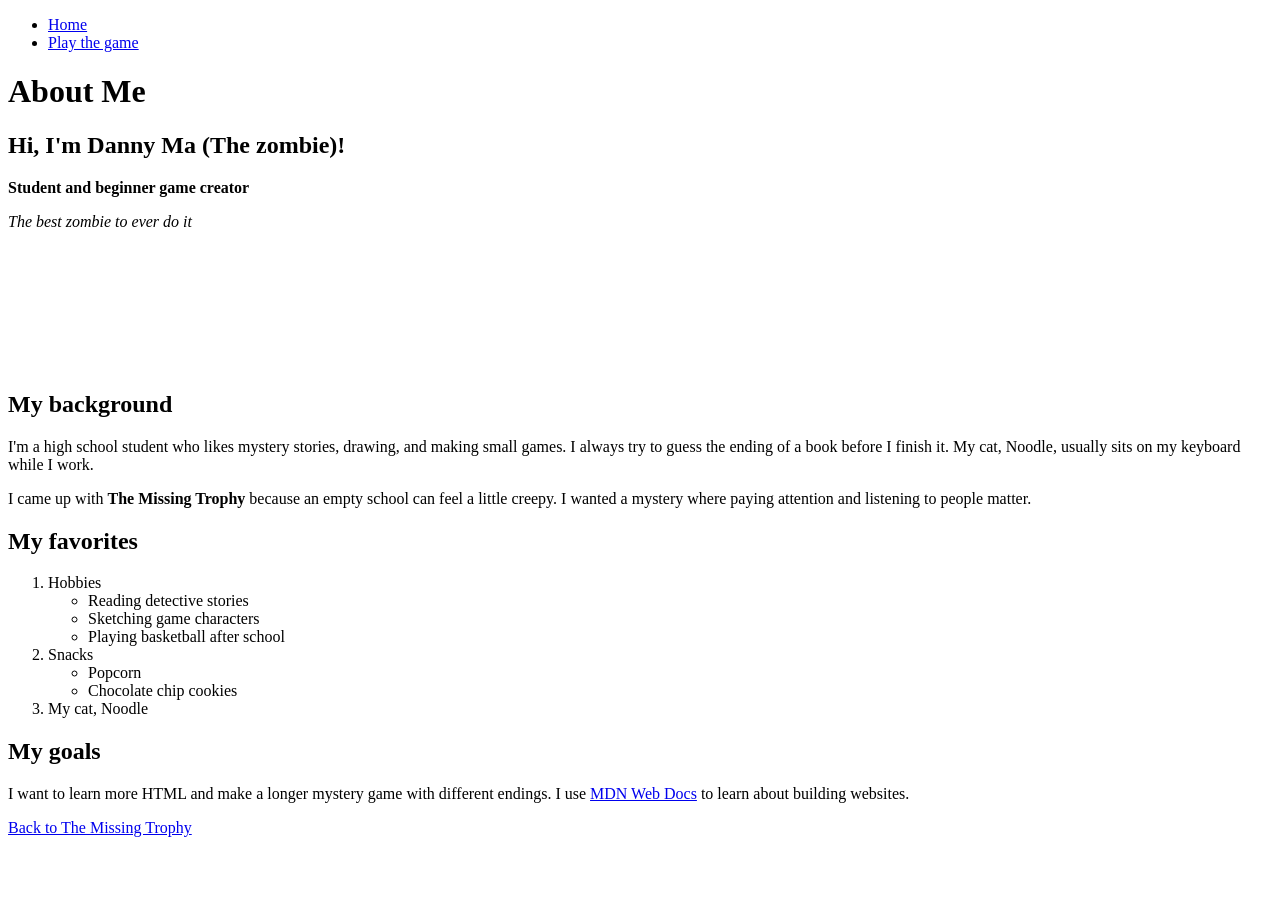
==== about.html @ 457441a6 "everything everywhere all at once" ====
<!DOCTYPE html>
<html lang="en">
<head>
    <meta charset="UTF-8">
    <meta name="viewport" content="width=device-width, initial-scale=1.0">
    <title>About Danny Ma (The zombie)</title>
</head>
<body>
    <header>
        <nav>
            <ul>
                <li><a href="index.html">Home</a></li>
                <li><a href="game.html">Play the game</a></li>
            </ul>
        </nav>
    </header>

    <main>
        <h1>About Me</h1>
        <h2>Hi, I'm Danny Ma (The zombie)!</h2>
        <p><strong>Student and beginner game creator</strong></p>
        <p><em>The best zombie to ever do it</em></p>

        <video autoplay loop muted playsinline width="120" height="120">
            <source src="https://i.makeagif.com/media/9-29-2026/yC5vvU.mp4" type="video/mp4">
            browser doesn't support videos
          </video>       

        <section>
            <h2>My background</h2>
            <p>I'm a high school student who likes mystery stories, drawing, and making small games. I always try to guess the ending of a book before I finish it. My cat, Noodle, usually sits on my keyboard while I work.</p>
            <p>I came up with <strong>The Missing Trophy</strong> because an empty school can feel a little creepy. I wanted a mystery where paying attention and listening to people matter.</p>
        </section>

        <section>
            <h2>My favorites</h2>
            <ol>
                <li>
                    Hobbies
                    <ul>
                        <li>Reading detective stories</li>
                        <li>Sketching game characters</li>
                        <li>Playing basketball after school</li>
                    </ul>
                </li>
                <li>
                    Snacks
                    <ul>
                        <li>Popcorn</li>
                        <li>Chocolate chip cookies</li>
                    </ul>
                </li>
                <li>My cat, Noodle</li>
            </ol>
        </section>

        <section>
            <h2>My goals</h2>
            <p>I want to learn more HTML and make a longer mystery game with different endings. I use <a href="https://developer.mozilla.org/en-US/docs/Learn_web_development">MDN Web Docs</a> to learn about building websites.</p>
            <!-- <p>My next mystery might take place in a museum.</p> -->
            <p><a href="index.html">Back to The Missing Trophy</a></p>
        </section>
    </main>
</body>
</html>
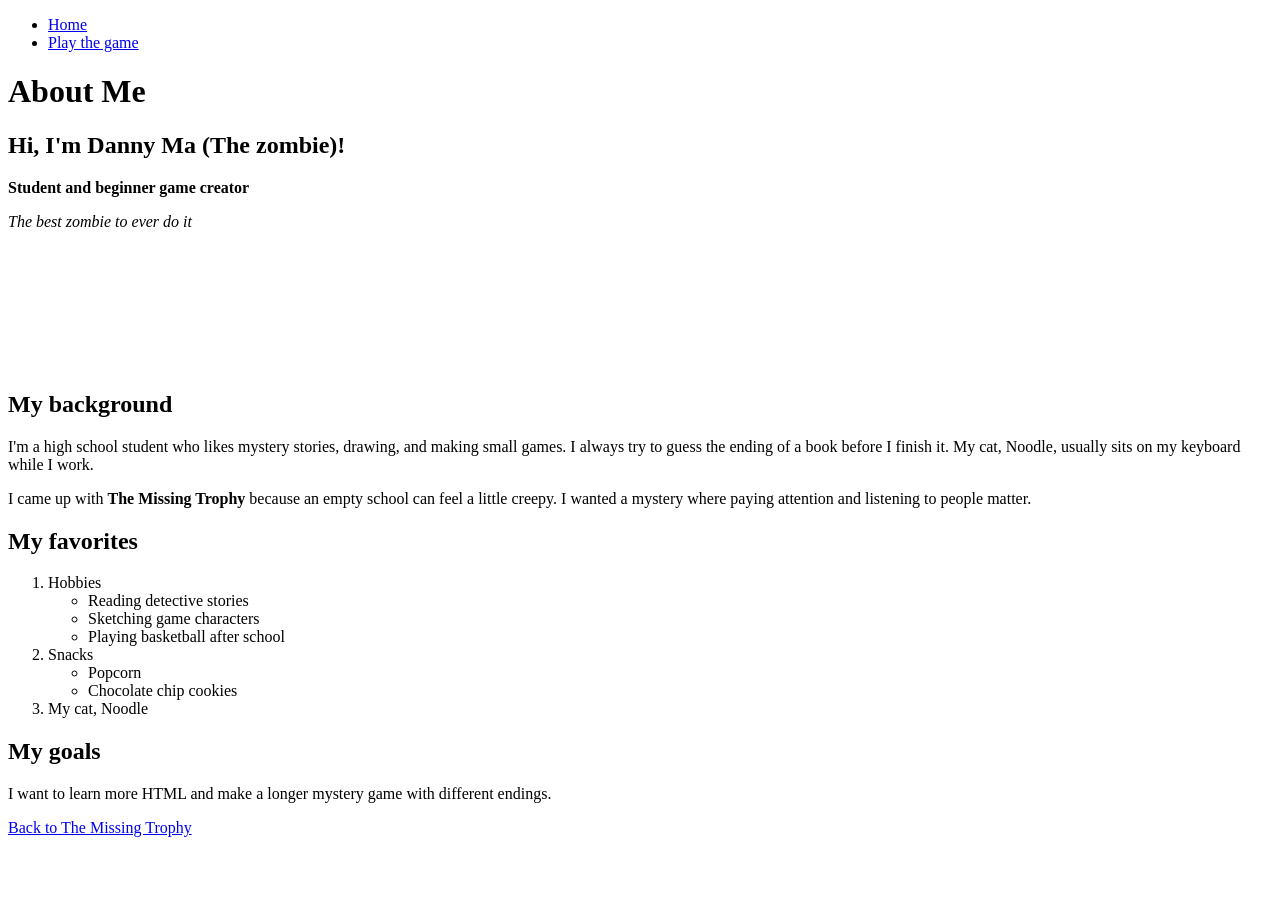
==== commit c92776e1: "story game and backend" ====
--- a/about.html
+++ b/about.html
@@ -56,7 +56,7 @@
 
         <section>
             <h2>My goals</h2>
-            <p>I want to learn more HTML and make a longer mystery game with different endings. I use <a href="https://developer.mozilla.org/en-US/docs/Learn_web_development">MDN Web Docs</a> to learn about building websites.</p>
+            <p>I want to learn more HTML and make a longer mystery game with different endings. </p>
             <!-- <p>My next mystery might take place in a museum.</p> -->
             <p><a href="index.html">Back to The Missing Trophy</a></p>
         </section>
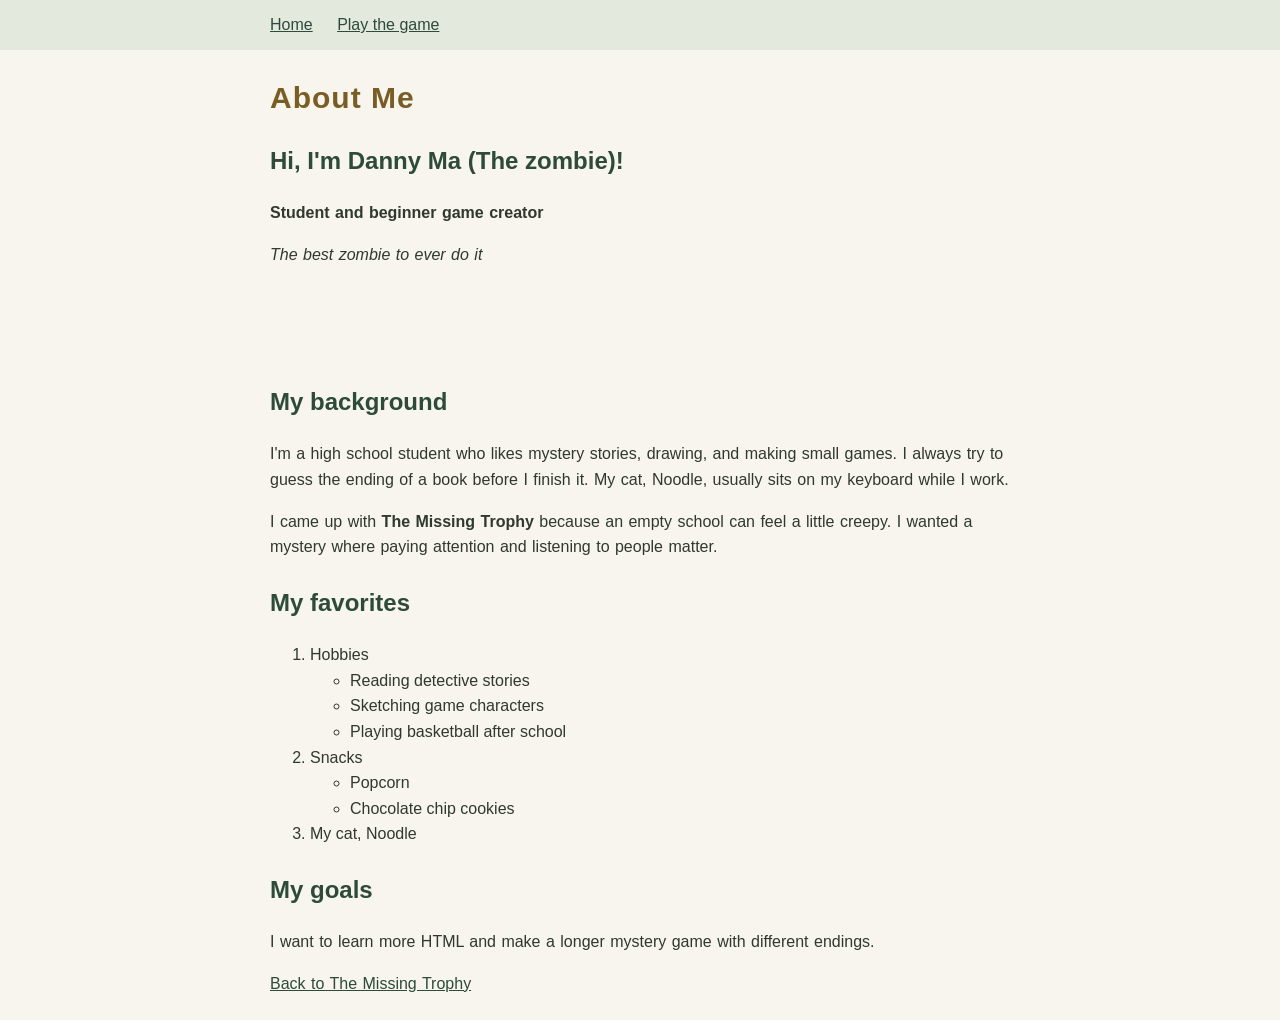
==== commit 259e6d4b: "update" ====
--- a/about.html
+++ b/about.html
@@ -4,6 +4,7 @@
     <meta charset="UTF-8">
     <meta name="viewport" content="width=device-width, initial-scale=1.0">
     <title>About Danny Ma (The zombie)</title>
+    <link rel="stylesheet" href="style.css">
 </head>
 <body>
     <header>
@@ -16,7 +17,7 @@
     </header>
 
     <main>
-        <h1>About Me</h1>
+        <h1 class="heading">About Me</h1>
         <h2>Hi, I'm Danny Ma (The zombie)!</h2>
         <p><strong>Student and beginner game creator</strong></p>
         <p><em>The best zombie to ever do it</em></p>
--- a/style.css
+++ b/style.css
@@ -0,0 +1,134 @@
+body {
+    font-family: Arial, sans-serif;
+    font-size: 16px;
+    color: #30382f;
+    background-color: #f7f5ed;
+    line-height: 1.6;
+    margin: 0;
+}
+
+header {
+    background-color: #e4e9de;
+    padding: 12px 16px;
+}
+
+nav ul {
+    list-style: none;
+    max-width: 740px;
+    margin: 0 auto;
+    padding: 0;
+}
+
+nav li {
+    display: inline-block;
+    margin-right: 20px;
+}
+
+a {
+    color: rgb(45, 74, 58);
+}
+
+main {
+    max-width: 740px;
+    margin: 24px auto;
+    padding: 0 16px;
+}
+
+.heading {
+    color: #795d24;
+    font-size: 30px;
+    letter-spacing: 1px;
+    text-align: left;
+}
+
+.card {
+    padding: 16px;
+    border: 1px solid #bbc5b6;
+    background-color: white;
+    text-align: left;
+    margin: 24px 0;
+}
+
+#clue-count {
+    color: #2d4a3a;
+    background-color: #e4e9de;
+    font-weight: bold;
+    padding: 4px;
+}
+
+h2, h3 {
+    color: #2d4a3a;
+    font-weight: 700;
+}
+
+p {
+    word-spacing: 1px;
+}
+
+section {
+    margin: 24px 0;
+}
+
+fieldset {
+    border: 1px solid #bbc5b6;
+    padding: 12px;
+    min-width: 0;
+}
+
+img, video {
+    border-radius: 6px; /* 10. Rounded image corners */
+    max-width: 100%;
+    height: auto;
+    vertical-align: middle;
+    margin: 8px 8px 8px 0;
+}
+
+blockquote {
+    font-style: italic;
+}
+
+form p label {
+    display: block;
+}
+
+input[type="text"], input[type="number"], select, button {
+    box-sizing: border-box;
+    max-width: 100%;
+    font: inherit;
+    border: 1px solid #bbc5b6;
+    padding: 8px;
+}
+
+input[type="text"], input[type="number"], select {
+    width: 100%;
+}
+
+button {
+    display: block;
+    margin: 8px 0;
+    background-color: #2d4a3a;
+    color: white;
+    cursor: pointer;
+}
+
+button:hover {
+    background-color: #20362a;
+}
+
+a:focus-visible, button:focus-visible, input:focus-visible, select:focus-visible {
+    outline: 2px solid #795d24;
+    outline-offset: 2px;
+}
+
+#scene-text, #message-display {
+    white-space: pre-line;
+}
+
+
+.left-pupil {
+    position: fixed;
+  top: 0;
+  left: 0;
+    
+  }
+  
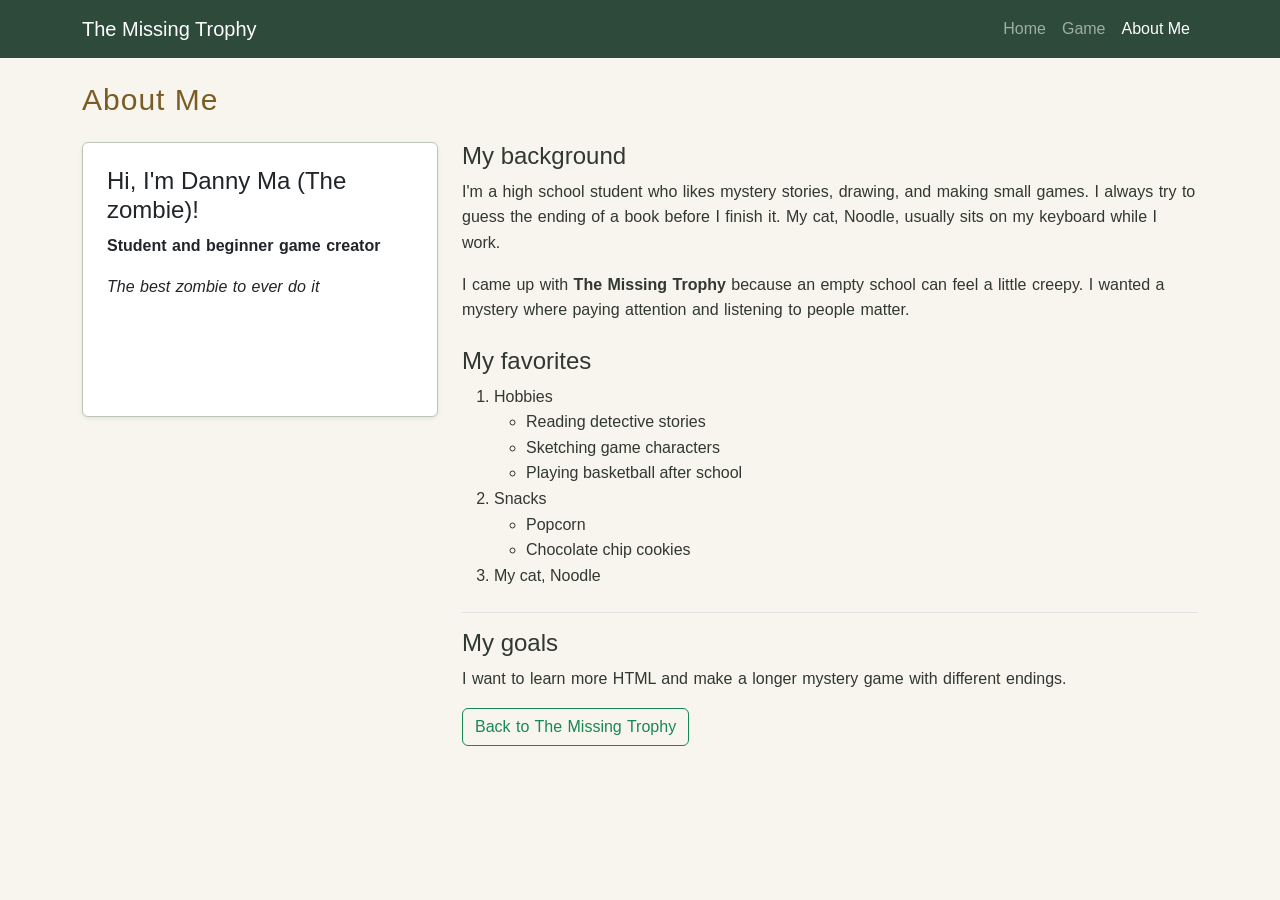
==== commit c8a2a009: "Add Bootstrap navigation, forms, and responsive layouts" ====
--- a/about.html
+++ b/about.html
@@ -1,66 +1,87 @@
 <!DOCTYPE html>
 <html lang="en">
-<head>
-    <meta charset="UTF-8">
-    <meta name="viewport" content="width=device-width, initial-scale=1.0">
-    <title>About Danny Ma (The zombie)</title>
-    <link rel="stylesheet" href="style.css">
-</head>
-<body>
-    <header>
-        <nav>
-            <ul>
-                <li><a href="index.html">Home</a></li>
-                <li><a href="game.html">Play the game</a></li>
-            </ul>
-        </nav>
-    </header>
+    <head>
+        <meta charset="UTF-8">
+        <meta name="viewport" content="width=device-width, initial-scale=1.0">
+        <title>About Danny Ma (The zombie)</title>
+        <link href="https://cdn.jsdelivr.net/npm/bootstrap@5.3.8/dist/css/bootstrap.min.css" rel="stylesheet" integrity="sha384-sRIl4kxILFvY47J16cr9ZwB07vP4J8+LH7qKQnuqkuIAvNWLzeN8tE5YBujZqJLB" crossorigin="anonymous">
+        <link rel="stylesheet" href="style.css">
+    </head>
+    <body>
+        <header>
+            <nav class="navbar navbar-expand-md" data-bs-theme="dark" aria-label="Main navigation">
+                <div class="container">
+                    <a class="navbar-brand" href="index.html">The Missing Trophy</a>
+                    <button class="navbar-toggler" type="button" data-bs-toggle="collapse" data-bs-target="#main-navbar" aria-controls="main-navbar" aria-expanded="false" aria-label="Toggle navigation">
+                        <span class="navbar-toggler-icon"></span>
+                    </button>
+                    <div class="collapse navbar-collapse" id="main-navbar">
+                        <ul class="navbar-nav ms-auto">
+                            <li class="nav-item"><a class="nav-link" href="index.html">Home</a></li>
+                            <li class="nav-item"><a class="nav-link" href="game.html">Game</a></li>
+                            <li class="nav-item"><a class="nav-link active" aria-current="page" href="about.html">About Me</a></li>
+                        </ul>
+                    </div>
+                </div>
+            </nav>
+        </header>
 
-    <main>
-        <h1 class="heading">About Me</h1>
-        <h2>Hi, I'm Danny Ma (The zombie)!</h2>
-        <p><strong>Student and beginner game creator</strong></p>
-        <p><em>The best zombie to ever do it</em></p>
+        <main class="container py-4">
+            <h1 class="heading mb-4">About Me</h1>
+            <div class="row g-4">
+                <div class="col-md-4">
+                    <section class="card shadow-sm">
+                        <div class="card-body p-4">
+                            <h2 class="h4">Hi, I'm Danny Ma (The zombie)!</h2>
+                            <p><strong>Student and beginner game creator</strong></p>
+                            <p><em>The best zombie to ever do it</em></p>
 
-        <video autoplay loop muted playsinline width="120" height="120">
-            <source src="https://i.makeagif.com/media/9-29-2026/yC5vvU.mp4" type="video/mp4">
-            browser doesn't support videos
-          </video>       
+                            <video autoplay loop muted playsinline width="120" height="120">
+                                <source src="https://i.makeagif.com/media/9-29-2026/yC5vvU.mp4" type="video/mp4">
+                                browser doesn't support videos
+                            </video>
+                        </div>
+                    </section>
+                </div>
 
-        <section>
-            <h2>My background</h2>
-            <p>I'm a high school student who likes mystery stories, drawing, and making small games. I always try to guess the ending of a book before I finish it. My cat, Noodle, usually sits on my keyboard while I work.</p>
-            <p>I came up with <strong>The Missing Trophy</strong> because an empty school can feel a little creepy. I wanted a mystery where paying attention and listening to people matter.</p>
-        </section>
+                <div class="col-md-8">
+                    <section class="mb-4">
+                        <h2 class="h4">My background</h2>
+                        <p>I'm a high school student who likes mystery stories, drawing, and making small games. I always try to guess the ending of a book before I finish it. My cat, Noodle, usually sits on my keyboard while I work.</p>
+                        <p>I came up with <strong>The Missing Trophy</strong> because an empty school can feel a little creepy. I wanted a mystery where paying attention and listening to people matter.</p>
+                    </section>
 
-        <section>
-            <h2>My favorites</h2>
-            <ol>
-                <li>
-                    Hobbies
-                    <ul>
-                        <li>Reading detective stories</li>
-                        <li>Sketching game characters</li>
-                        <li>Playing basketball after school</li>
-                    </ul>
-                </li>
-                <li>
-                    Snacks
-                    <ul>
-                        <li>Popcorn</li>
-                        <li>Chocolate chip cookies</li>
-                    </ul>
-                </li>
-                <li>My cat, Noodle</li>
-            </ol>
-        </section>
+                    <section class="mb-4">
+                        <h2 class="h4">My favorites</h2>
+                        <ol>
+                            <li>
+                                Hobbies
+                                <ul>
+                                    <li>Reading detective stories</li>
+                                    <li>Sketching game characters</li>
+                                    <li>Playing basketball after school</li>
+                                </ul>
+                            </li>
+                            <li>
+                                Snacks
+                                <ul>
+                                    <li>Popcorn</li>
+                                    <li>Chocolate chip cookies</li>
+                                </ul>
+                            </li>
+                            <li>My cat, Noodle</li>
+                        </ol>
+                    </section>
 
-        <section>
-            <h2>My goals</h2>
-            <p>I want to learn more HTML and make a longer mystery game with different endings. </p>
-            <!-- <p>My next mystery might take place in a museum.</p> -->
-            <p><a href="index.html">Back to The Missing Trophy</a></p>
-        </section>
-    </main>
-</body>
+                    <section class="border-top pt-3">
+                        <h2 class="h4">My goals</h2>
+                        <p>I want to learn more HTML and make a longer mystery game with different endings. </p>
+                        <!-- <p>My next mystery might take place in a museum.</p> -->
+                        <p><a class="btn btn-outline-success" href="index.html">Back to The Missing Trophy</a></p>
+                    </section>
+                </div>
+            </div>
+        </main>
+        <script src="https://cdn.jsdelivr.net/npm/bootstrap@5.3.8/dist/js/bootstrap.bundle.min.js" integrity="sha384-FKyoEForCGlyvwx9Hj09JcYn3nv7wiPVlz7YYwJrWVcXK/BmnVDxM+D2scQbITxI" crossorigin="anonymous"></script>
+    </body>
 </html>
--- a/style.css
+++ b/style.css
@@ -7,31 +7,12 @@
     margin: 0;
 }
 
-header {
-    background-color: #e4e9de;
-    padding: 12px 16px;
-}
-
-nav ul {
-    list-style: none;
-    max-width: 740px;
-    margin: 0 auto;
-    padding: 0;
-}
-
-nav li {
-    display: inline-block;
-    margin-right: 20px;
+.navbar {
+    background-color: #2d4a3a;
 }
 
 a {
     color: rgb(45, 74, 58);
-}
-
-main {
-    max-width: 740px;
-    margin: 24px auto;
-    padding: 0 16px;
 }
 
 .heading {
@@ -42,18 +23,7 @@
 }
 
 .card {
-    padding: 16px;
-    border: 1px solid #bbc5b6;
-    background-color: white;
-    text-align: left;
-    margin: 24px 0;
-}
-
-#clue-count {
-    color: #2d4a3a;
-    background-color: #e4e9de;
-    font-weight: bold;
-    padding: 4px;
+    border-color: #bbc5b6;
 }
 
 h2, h3 {
@@ -63,16 +33,6 @@
 
 p {
     word-spacing: 1px;
-}
-
-section {
-    margin: 24px 0;
-}
-
-fieldset {
-    border: 1px solid #bbc5b6;
-    padding: 12px;
-    min-width: 0;
 }
 
 img, video {
@@ -87,34 +47,6 @@
     font-style: italic;
 }
 
-form p label {
-    display: block;
-}
-
-input[type="text"], input[type="number"], select, button {
-    box-sizing: border-box;
-    max-width: 100%;
-    font: inherit;
-    border: 1px solid #bbc5b6;
-    padding: 8px;
-}
-
-input[type="text"], input[type="number"], select {
-    width: 100%;
-}
-
-button {
-    display: block;
-    margin: 8px 0;
-    background-color: #2d4a3a;
-    color: white;
-    cursor: pointer;
-}
-
-button:hover {
-    background-color: #20362a;
-}
-
 a:focus-visible, button:focus-visible, input:focus-visible, select:focus-visible {
     outline: 2px solid #795d24;
     outline-offset: 2px;
@@ -122,6 +54,10 @@
 
 #scene-text, #message-display {
     white-space: pre-line;
+}
+
+#message-display:empty {
+    display: none;
 }
 
 
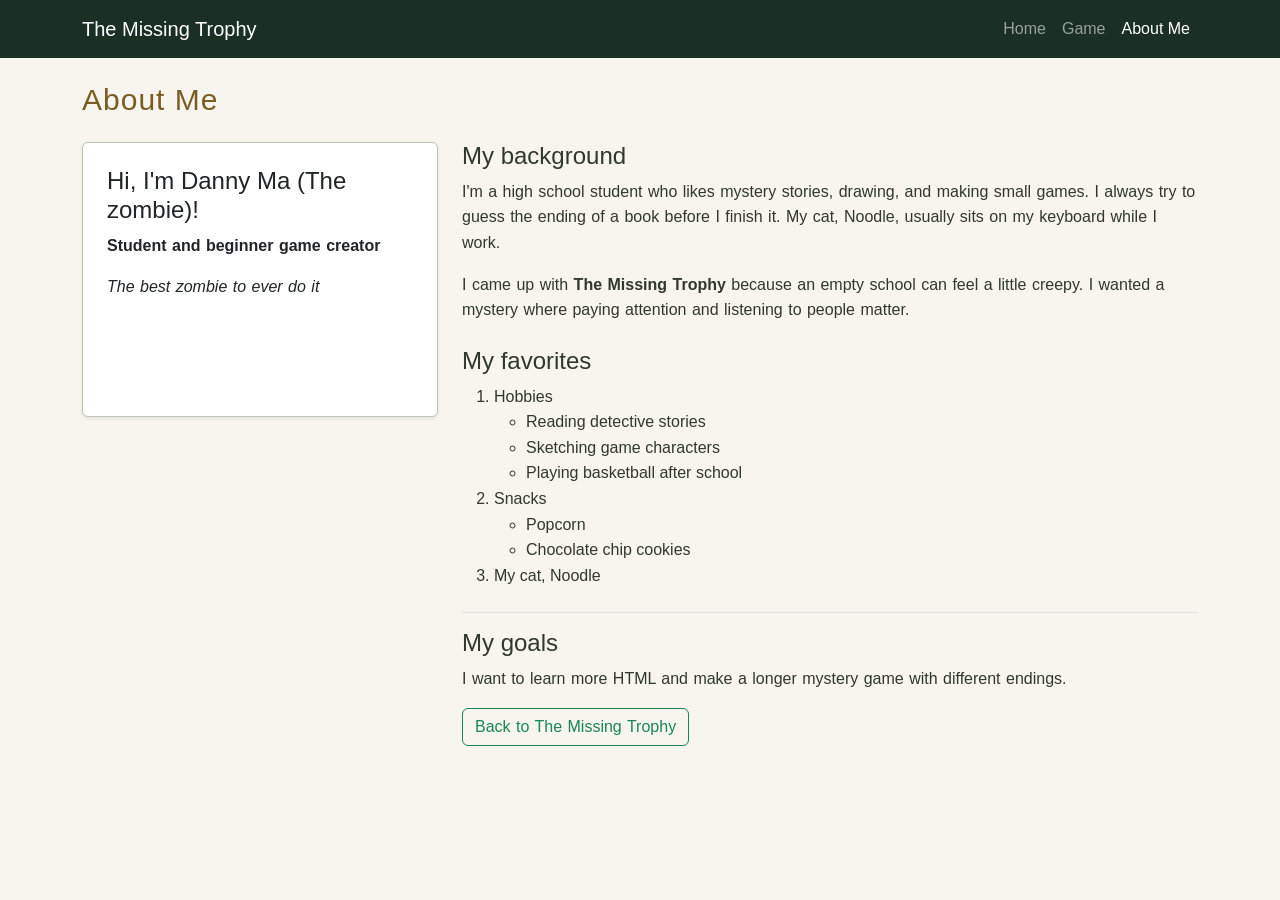
==== commit 0f33a61f: "Darken navbar and refresh stylesheet cache" ====
--- a/about.html
+++ b/about.html
@@ -5,7 +5,7 @@
         <meta name="viewport" content="width=device-width, initial-scale=1.0">
         <title>About Danny Ma (The zombie)</title>
         <link href="https://cdn.jsdelivr.net/npm/bootstrap@5.3.8/dist/css/bootstrap.min.css" rel="stylesheet" integrity="sha384-sRIl4kxILFvY47J16cr9ZwB07vP4J8+LH7qKQnuqkuIAvNWLzeN8tE5YBujZqJLB" crossorigin="anonymous">
-        <link rel="stylesheet" href="style.css">
+        <link rel="stylesheet" href="style.css?v=2">
     </head>
     <body>
         <header>
--- a/style.css
+++ b/style.css
@@ -8,7 +8,7 @@
 }
 
 .navbar {
-    background-color: #2d4a3a;
+    background-color: #1b3025;
 }
 
 a {
